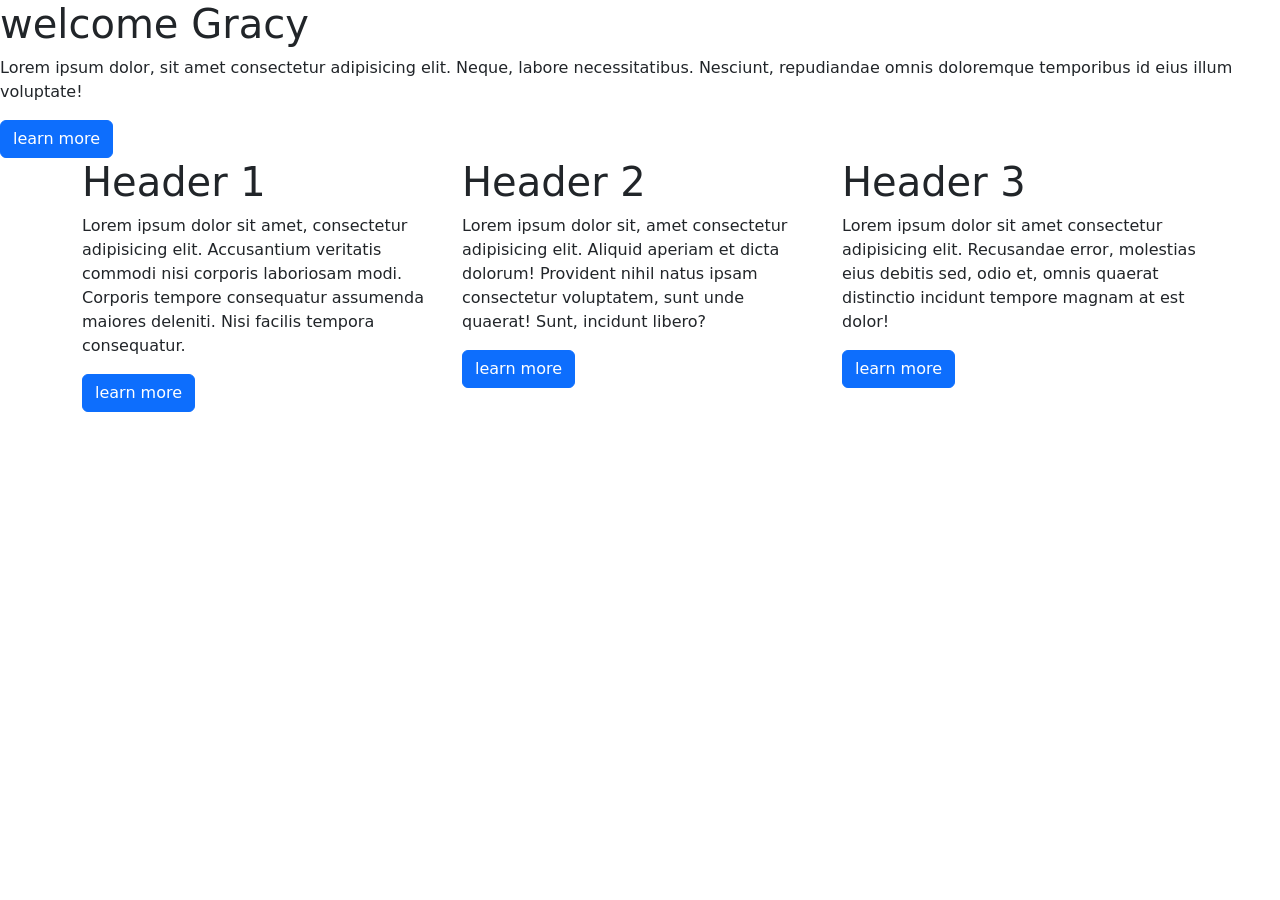
==== index.html @ 472ae8c8 "bootstrap grid layout" ====
<!DOCTYPE html>
<html lang="en">
<head>
    <meta charset="UTF-8">
    <meta http-equiv="X-UA-Compatible" content="IE=edge">
    <meta name="viewport" content="width=device-width, initial-scale=1.0">
    <link rel="stylesheet" href="bootstrap-5.2.0/css/bootstrap.min.css">
    <title>BOOTSTRAP GRID LAYOUT</title>

</head>
<body>
    <main class="jumbotron">
        <h1>welcome Gracy</h1>
        <p>Lorem ipsum dolor, sit amet consectetur adipisicing elit. 
            Neque, labore necessitatibus. Nesciunt, repudiandae omnis doloremque temporibus id eius illum voluptate!
            </p>
            <button class="btn btn-primary">learn more</button>
    </main>
     <div class="container">
         <div class="row">
             <div class="col-lg-4">
                 <h1>Header 1</h1>
                 <p>Lorem ipsum dolor sit amet, consectetur adipisicing elit. Accusantium veritatis commodi nisi 
                     corporis laboriosam modi. Corporis tempore consequatur assumenda maiores deleniti. Nisi facilis tempora consequatur.</p>
                     <button class="btn btn-primary">learn more</button>
             </div>
             <div class="col-lg-4">
             <h1>Header 2</h1>
             <p>Lorem ipsum dolor sit, amet consectetur adipisicing elit. Aliquid aperiam et dicta dolorum! Provident nihil natus ipsam
                 consectetur voluptatem, sunt unde quaerat! Sunt, incidunt libero? </p>
                 <button class="btn btn-primary">learn more</button> 
             </div> 
             <div class="col-lg-4">
                 <h1>Header 3</h1>
                 <P>Lorem ipsum dolor sit amet consectetur adipisicing elit. Recusandae error, molestias eius debitis sed, odio et, omnis quaerat distinctio incidunt tempore magnam at est dolor!</P>
                 <button class="btn btn-primary">learn more</button>
                </div>              
         </div>
         
     </div>





     <script src="bootstrap-5.2.0/js/bootstrap.bundle.min.js"></script>
     <script src="bootstrap-5.2.0/js/bootstrap.min.js"></script>
</body>
</html>
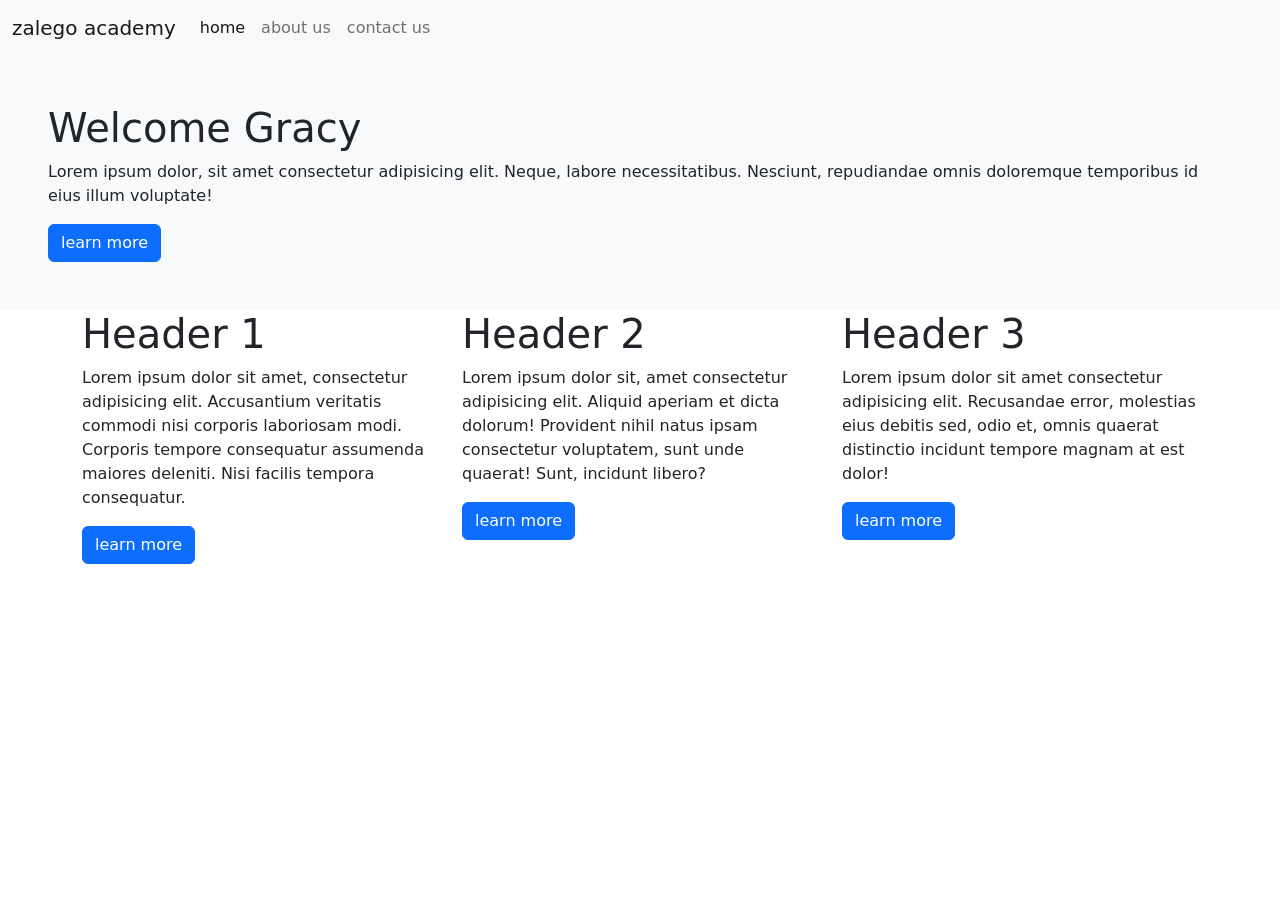
==== commit b12f3f94: "bootstrap gridlayout" ====
--- a/index.html
+++ b/index.html
@@ -9,8 +9,27 @@
 
 </head>
 <body>
-    <main class="jumbotron">
-        <h1>welcome Gracy</h1>
+    <!-- Navigation bar here -->
+    <nav class="navbar navbar-expand-lg bg-light">
+      <div class="container-fluid">
+          <a href="#" class="navbar-brand">zalego academy</a>
+          <button class="navbar-toggler" type="button" data-bs-toggle="collapse" data-bs-target="#navbarDisplayNavigations" aria aria-expanded="false">
+          <span class="navbar-toggler-icon"></span>
+          </button>
+      
+       <div class="collapse navbar-collapse" id="navbarDisplayNavigations">
+           <div class="navbar-nav">
+               <a href="#" class="nav-link active">home</a>
+               <a href="#" class="nav-link">about us</a>
+               <a href="#" class="nav-link">contact us</a>
+           </div>
+       </div>
+      </div>
+    
+    </nav>
+    <!-- End navigation bar -->
+    <main class="p-5 mb bg-light">
+        <h1>Welcome Gracy</h1>
         <p>Lorem ipsum dolor, sit amet consectetur adipisicing elit. 
             Neque, labore necessitatibus. Nesciunt, repudiandae omnis doloremque temporibus id eius illum voluptate!
             </p>
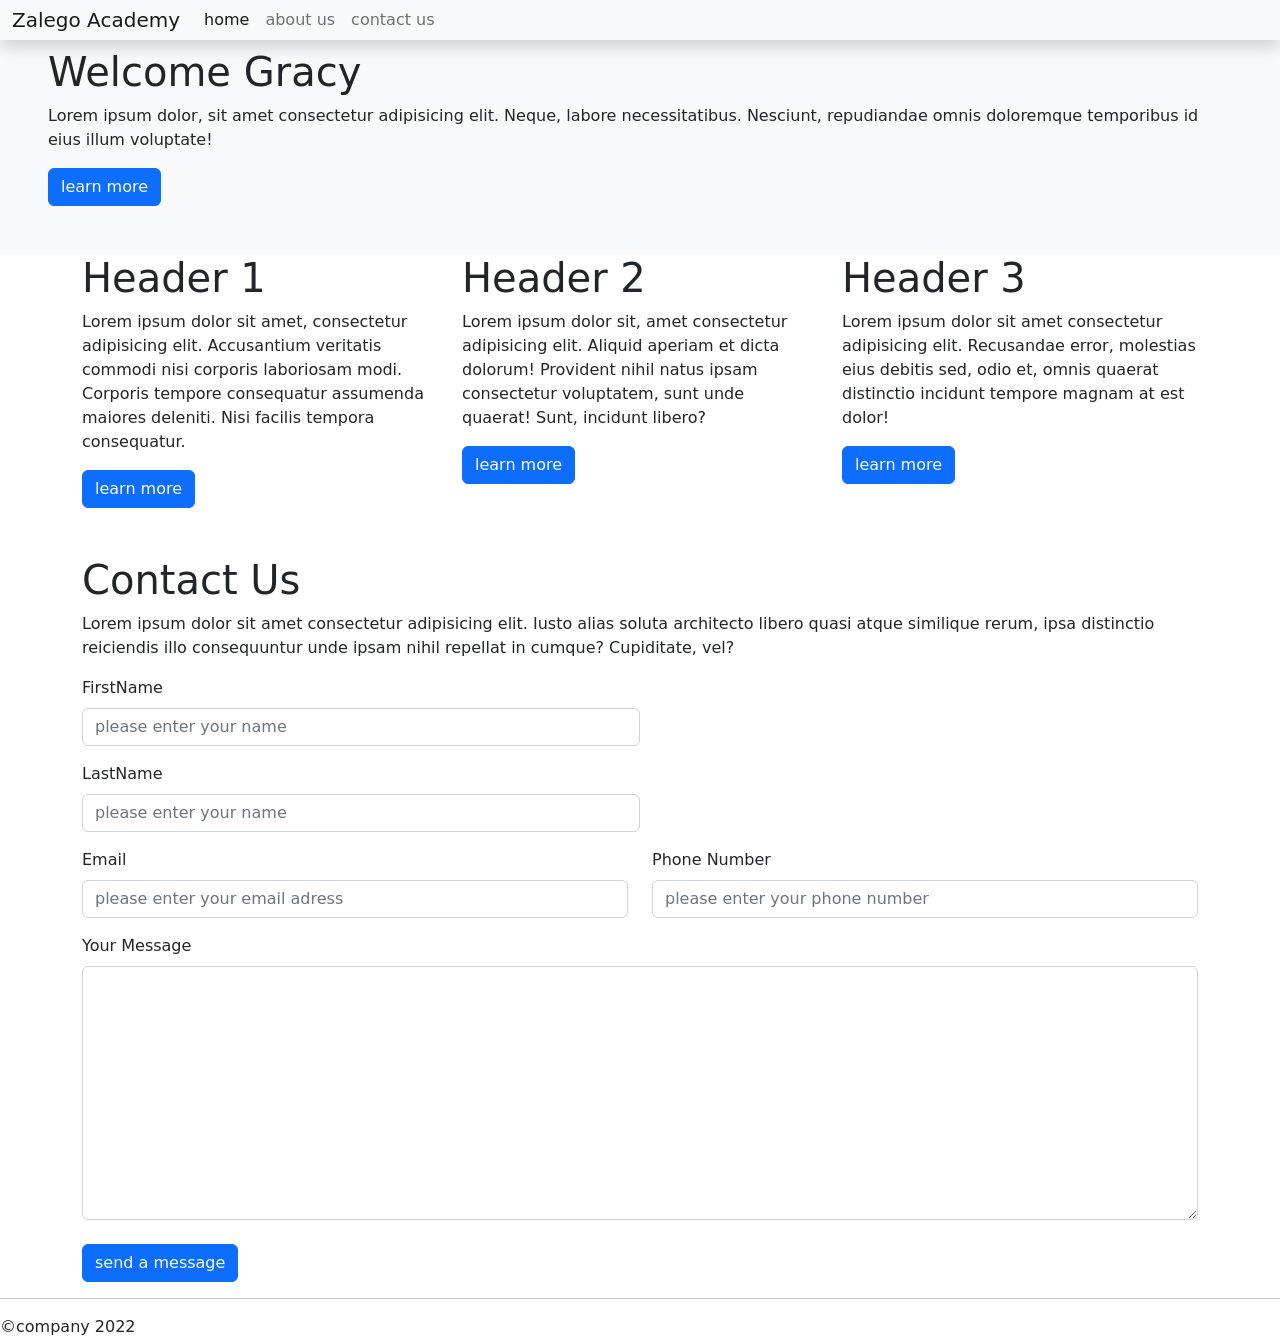
==== commit d5ae622b: "bootstrap grtd layout" ====
--- a/index.html
+++ b/index.html
@@ -5,14 +5,15 @@
     <meta http-equiv="X-UA-Compatible" content="IE=edge">
     <meta name="viewport" content="width=device-width, initial-scale=1.0">
     <link rel="stylesheet" href="bootstrap-5.2.0/css/bootstrap.min.css">
+    <link rel="stylesheet" href="style.css">
     <title>BOOTSTRAP GRID LAYOUT</title>
 
 </head>
 <body>
     <!-- Navigation bar here -->
-    <nav class="navbar navbar-expand-lg bg-light">
+    <nav class="navbar navbar-expand-lg bg-light fixed-top shadow">
       <div class="container-fluid">
-          <a href="#" class="navbar-brand">zalego academy</a>
+          <a href="#" class="navbar-brand">Zalego Academy</a>
           <button class="navbar-toggler" type="button" data-bs-toggle="collapse" data-bs-target="#navbarDisplayNavigations" aria aria-expanded="false">
           <span class="navbar-toggler-icon"></span>
           </button>
@@ -36,6 +37,7 @@
             <button class="btn btn-primary">learn more</button>
     </main>
      <div class="container">
+         
          <div class="row">
              <div class="col-lg-4">
                  <h1>Header 1</h1>
@@ -55,14 +57,59 @@
                  <button class="btn btn-primary">learn more</button>
                 </div>              
          </div>
-         
+        
+        <!-- Contact us page here -->
+        <div class="row pt-5">
+            <h1>Contact Us</h1>
+            <p>Lorem ipsum dolor sit amet consectetur adipisicing elit. 
+                Iusto alias soluta architecto libero quasi atque 
+               similique rerum, ipsa distinctio reiciendis illo consequuntur
+                unde ipsam nihil repellat in cumque? Cupiditate, vel?
+            </p>
+
+            <form>
+              
+                    <div class="mb-3 col-lg-6">
+                        <label for="FirstName" class="form-label">FirstName</label>
+                        <input type="text" class="form-control" placeholder="please enter your name">
+                    </div>
+                    <div class="mb-3 col-lg-6">
+                        <label for="LastName" class="form-label">LastName</label>
+                        <input type="text" class="form-control" placeholder="please enter your name">
+                    </div>
+                    <div class="row">
+                        <div class="mb-3 col-lg-6">
+                            <label for="email" class="form-label">Email</label>
+                            <input type="email" class="form-control" placeholder="please enter your email adress">
+                        </div>
+                        <div class="mb-3 col-lg-6">
+                            <label for="phone number" class="form-label">Phone Number</label>
+                            <input type="tel" class="form-control" placeholder="please enter your phone number">
+                        </div>
+                    </div>
+                </div>
+                <div class="row">
+                    <div class="col-lg-12">
+                        <label for="message" class="form-label">Your Message</label>
+                        <textarea  cols="30" rows="10"  class="form-control" ></textarea>
+                    </div>
+                </div>
+                <br>
+                <button type="submit" class="btn btn-primary">send a message</button>
+            </form>
+        </div>
+       <!-- End contact us page -->
+         <hr>
+           <footer>
+                 &copy;company 2022
+            </footer>
      </div>
 
 
 
 
-
-     <script src="bootstrap-5.2.0/js/bootstrap.bundle.min.js"></script>
+     <script src="https://cdn.jsdelivr.net/npm/@popperjs/core@2.9.2/dist/umd/popper.min.js" integrity="sha384-IQsoLXl5PILFhosVNubq5LC7Qb9DXgDA9i+tQ8Zj3iwWAwPtgFTxbJ8NT4GN1R8p" crossorigin="anonymous"></script>
+     <!-- <script src="bootstrap-5.2.0/js/bootstrap.bundle.min.js"></script> -->
      <script src="bootstrap-5.2.0/js/bootstrap.min.js"></script>
 </body>
 </html>
--- a/style.css
+++ b/style.css
@@ -0,0 +1,4 @@
+.navbar{
+    padding: 0px;
+    margin: 0px;
+}
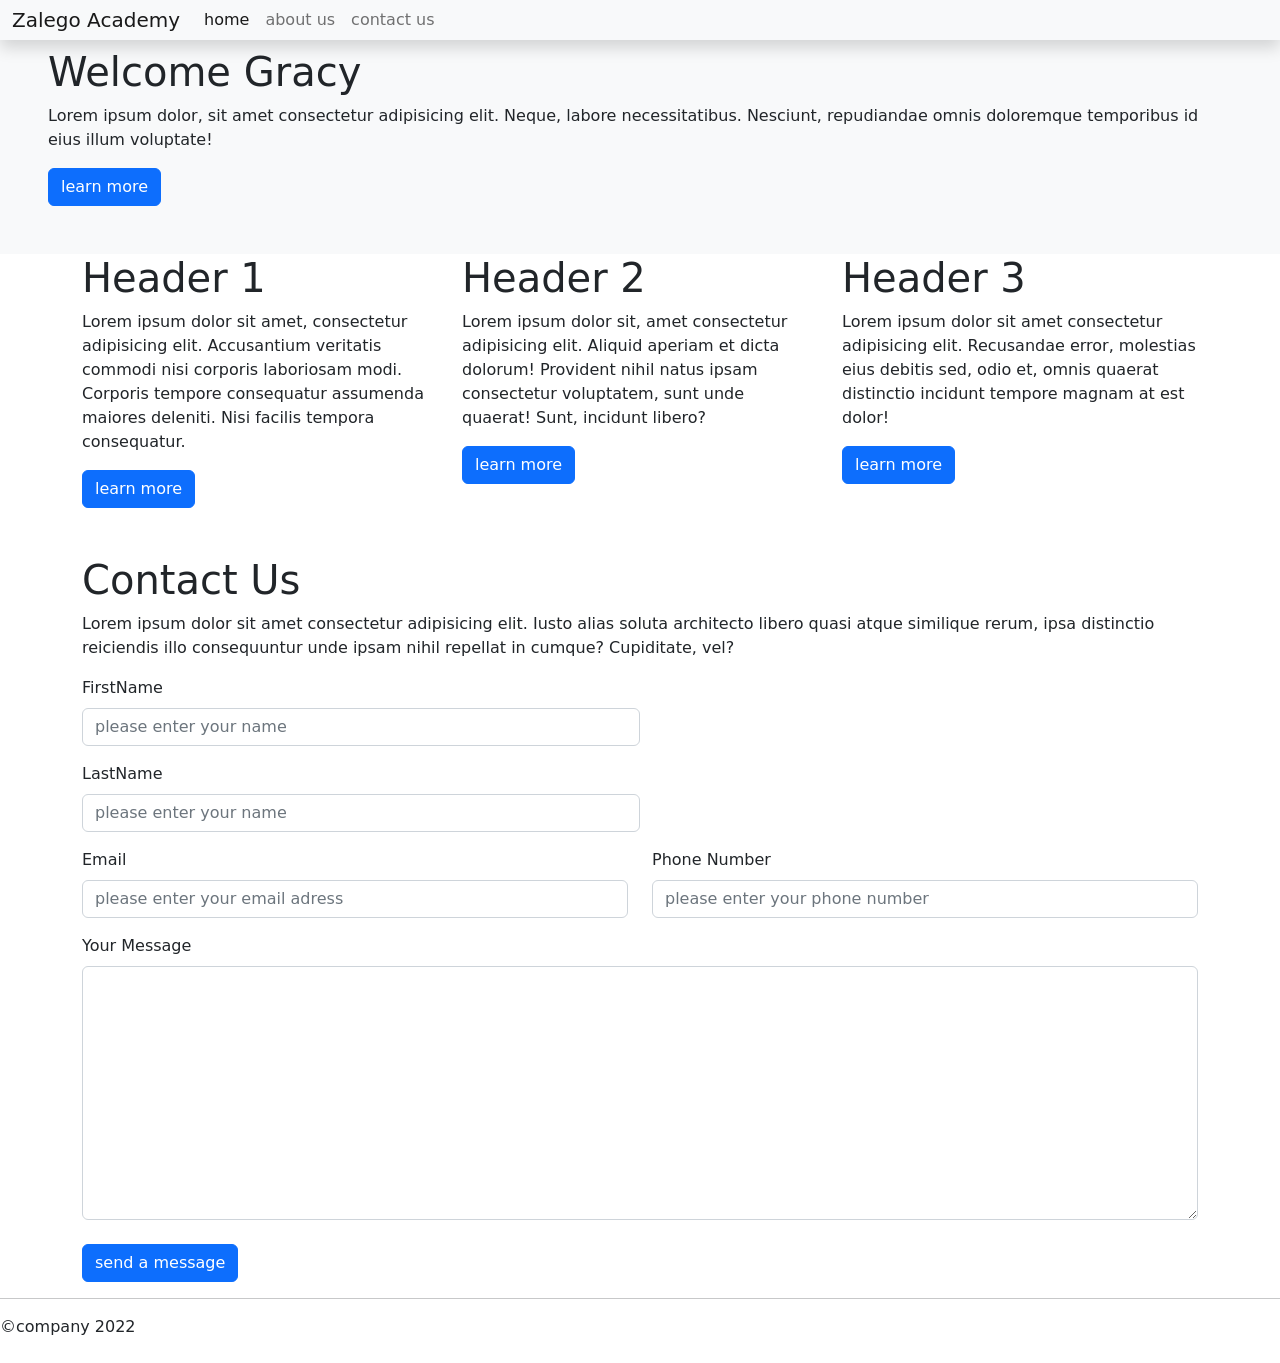
==== commit 3a84a73a: "bootstrap grid layout" ====
--- a/index.html
+++ b/index.html
@@ -104,9 +104,8 @@
                  &copy;company 2022
             </footer>
      </div>
-
-
-
+     <br>
+      
 
      <script src="https://cdn.jsdelivr.net/npm/@popperjs/core@2.9.2/dist/umd/popper.min.js" integrity="sha384-IQsoLXl5PILFhosVNubq5LC7Qb9DXgDA9i+tQ8Zj3iwWAwPtgFTxbJ8NT4GN1R8p" crossorigin="anonymous"></script>
      <!-- <script src="bootstrap-5.2.0/js/bootstrap.bundle.min.js"></script> -->
